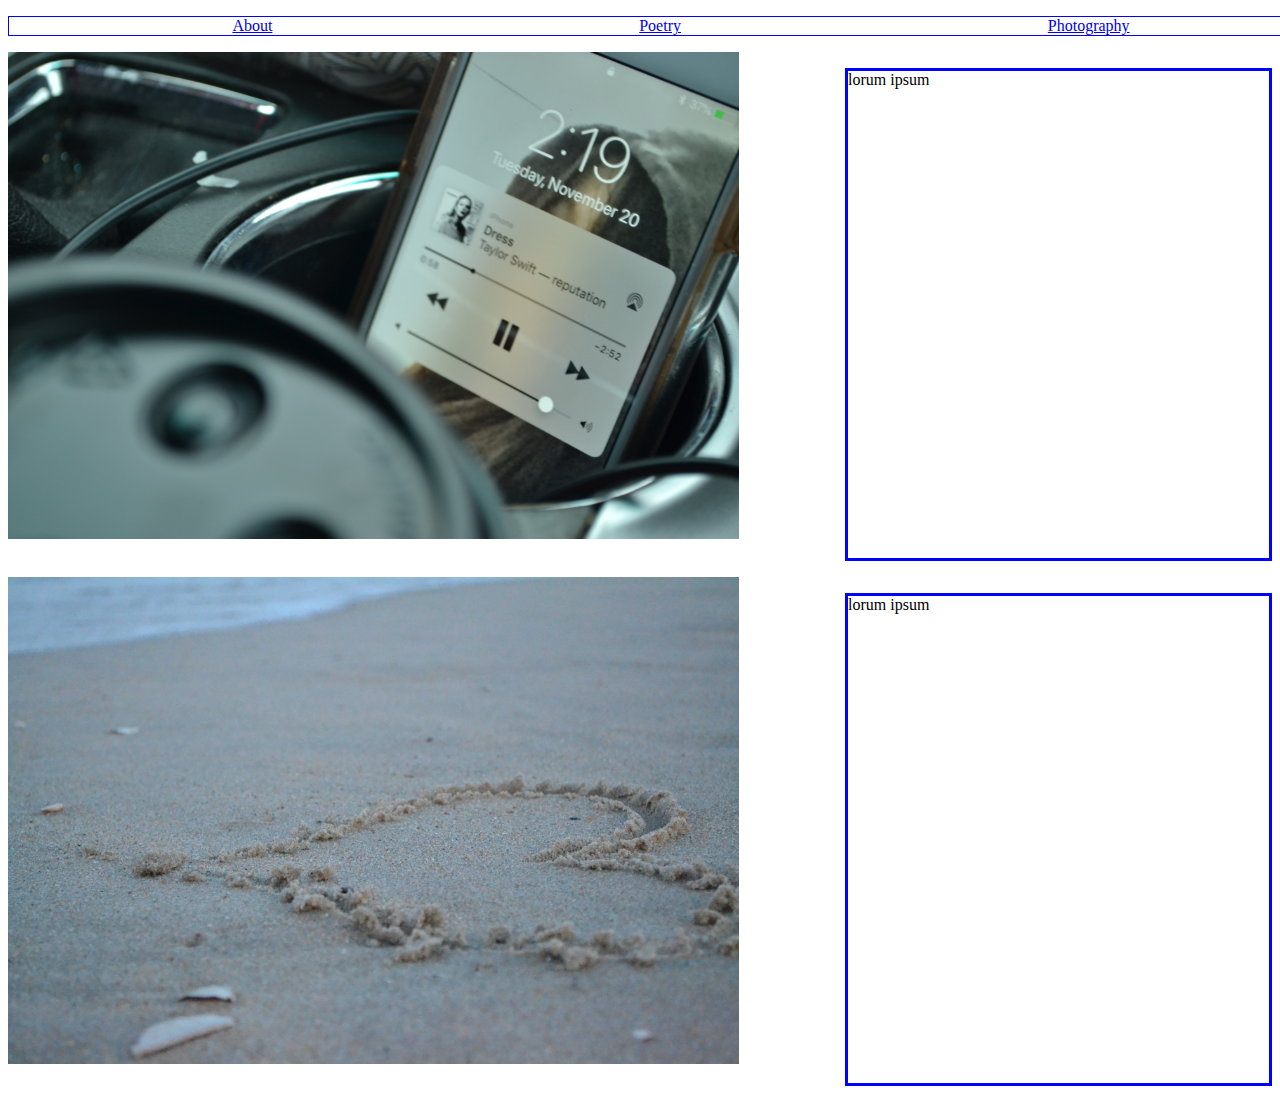
==== photography.html @ 767171df "commit 4 I think" ====
<!DOCTYPE html>
<html lang="en">
<head>
    <meta charset="UTF-8">
    <title>Document</title>
    <link rel="stylesheet" href="page1.css">
</head>
<body>
    <nav>
    <ul>
        <li><a href="index.html">About</a></li>
        <li><a href="poetry.html">Poetry</a></li>
        <li><a href="photography.html">Photography</a></li>
    </ul>
</nav>
<div id=dress>
<img src="images/Dress.JPG" alt="Dress" height="487px">
<p> lorum ipsum </p>
</div>
<div id=beach>
<img src="images/beach.JPG" alt="Beach" height="487px">
<p>lorum ipsum</p>
    </div>

</body>
</html>
---- page1.css ----
ul{
    display:flex;
    justify-content: space-around;
    width: 100%;
    border:solid 1px blue;
}
h1{
    margin-top: 120px;
    font-size: 71pt;
    background-color: blue;
    width: 316px;
    height: 100px;
}
#intro{
    display:flex;
    justify-content:space-between
}
li{
    align-self: center;
    list-style: none
}
p {

    border: solid blue;
    width: 421px;
    height: 487px;
}
#body{
    display:flex;
    justify-content: space-around;
}
#image{
    margin-top: 15px;
}
#dress{
    display:flex;
    justify-content:space-between
}
#beach{
    display: flex;
    justify-content: space-between
}
#poetry{
    display: flex;
    flex-direction: column;
    align-items: center;
}
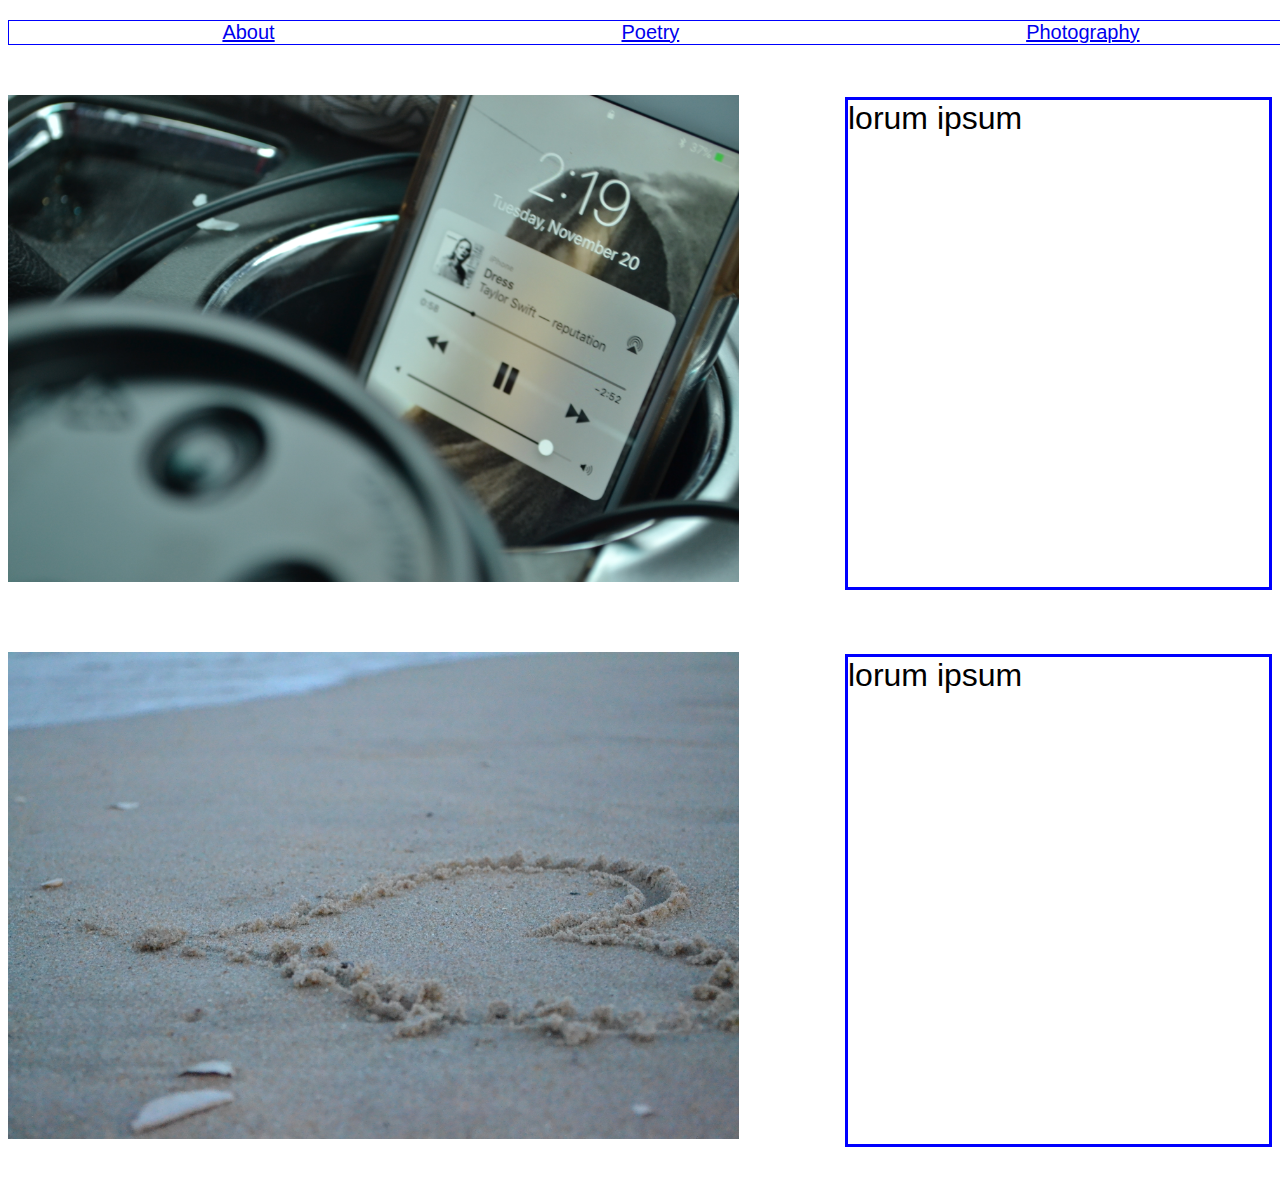
==== commit 5479a471: "commit 5" ====
--- a/photography.html
+++ b/photography.html
@@ -14,11 +14,15 @@
     </ul>
 </nav>
 <div id=dress>
+<div id=help>
 <img src="images/Dress.JPG" alt="Dress" height="487px">
+</div>
 <p> lorum ipsum </p>
 </div>
 <div id=beach>
+<div id=helpme>
 <img src="images/beach.JPG" alt="Beach" height="487px">
+</div>
 <p>lorum ipsum</p>
     </div>
 
--- a/page1.css
+++ b/page1.css
@@ -3,6 +3,8 @@
     justify-content: space-around;
     width: 100%;
     border:solid 1px blue;
+    font-family: sans-serif;
+    font-size: 20px
 }
 h1{
     margin-top: 120px;
@@ -10,6 +12,7 @@
     background-color: blue;
     width: 316px;
     height: 100px;
+    font-family: sans-serif
 }
 #intro{
     display:flex;
@@ -24,6 +27,9 @@
     border: solid blue;
     width: 421px;
     height: 487px;
+    font-family: sans-serif;
+
+
 }
 #body{
     display:flex;
@@ -34,14 +40,19 @@
 }
 #dress{
     display:flex;
-    justify-content:space-between
+    justify-content:space-between;
+    font-size: 32px;
 }
 #beach{
     display: flex;
-    justify-content: space-between
+    justify-content: space-between;
+    font-size: 32px;
 }
 #poetry{
     display: flex;
     flex-direction: column;
     align-items: center;
 }
+#help,#helpme{
+    margin-top: 30px;
+}
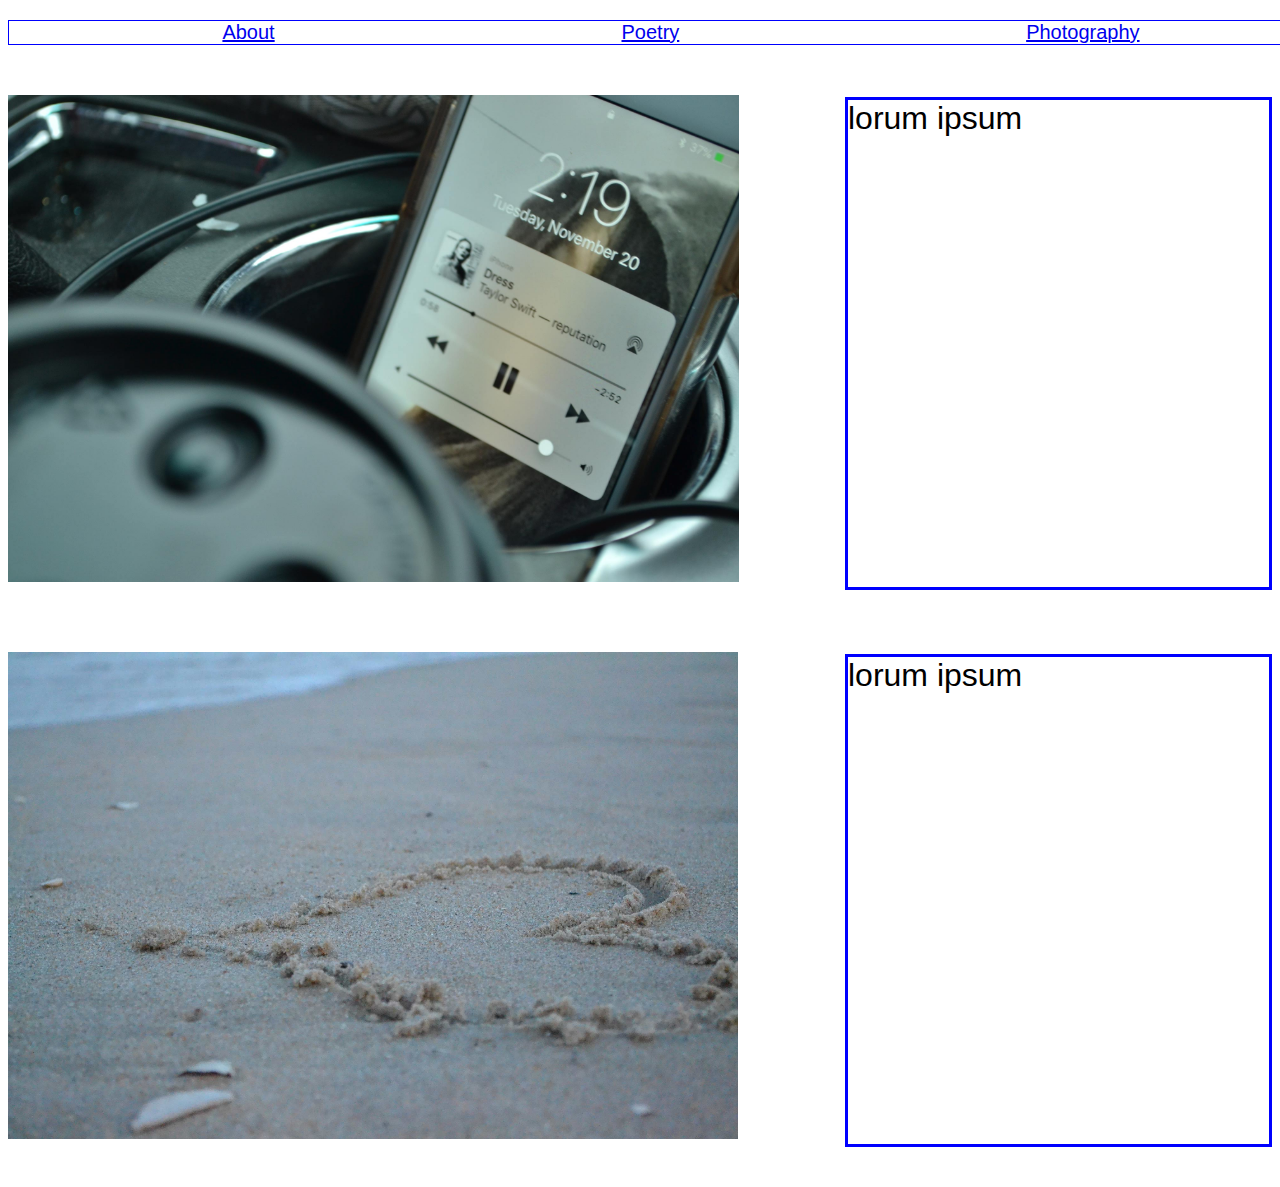
==== commit 81c0a352: "thicc commit" ====
--- a/photography.html
+++ b/photography.html
@@ -15,13 +15,13 @@
 </nav>
 <div id=dress>
 <div id=help>
-<img src="images/Dress.JPG" alt="Dress" height="487px">
+<img src="images/Dress1.jpg" alt="Dress" height="487px">
 </div>
 <p> lorum ipsum </p>
 </div>
 <div id=beach>
 <div id=helpme>
-<img src="images/beach.JPG" alt="Beach" height="487px">
+<img src="images/beach1.jpg" alt="Beach" height="487px">
 </div>
 <p>lorum ipsum</p>
     </div>
--- a/page1.css
+++ b/page1.css
@@ -8,11 +8,22 @@
 }
 h1{
     margin-top: 120px;
-    font-size: 71pt;
     background-color: blue;
     width: 316px;
     height: 100px;
-    font-family: sans-serif
+    font-family: sans-serif;
+}
+#delay1{
+   font-size: 12pt;
+    transition-property: font-size;
+    transition-duration: 4s;
+    transition-delay: 2s;
+}
+#delay1:hover{
+    font-size: 71pt;
+    transition-property: font-size;
+    transition-duration: 4s;
+    transition-delay: 2s;
 }
 #intro{
     display:flex;
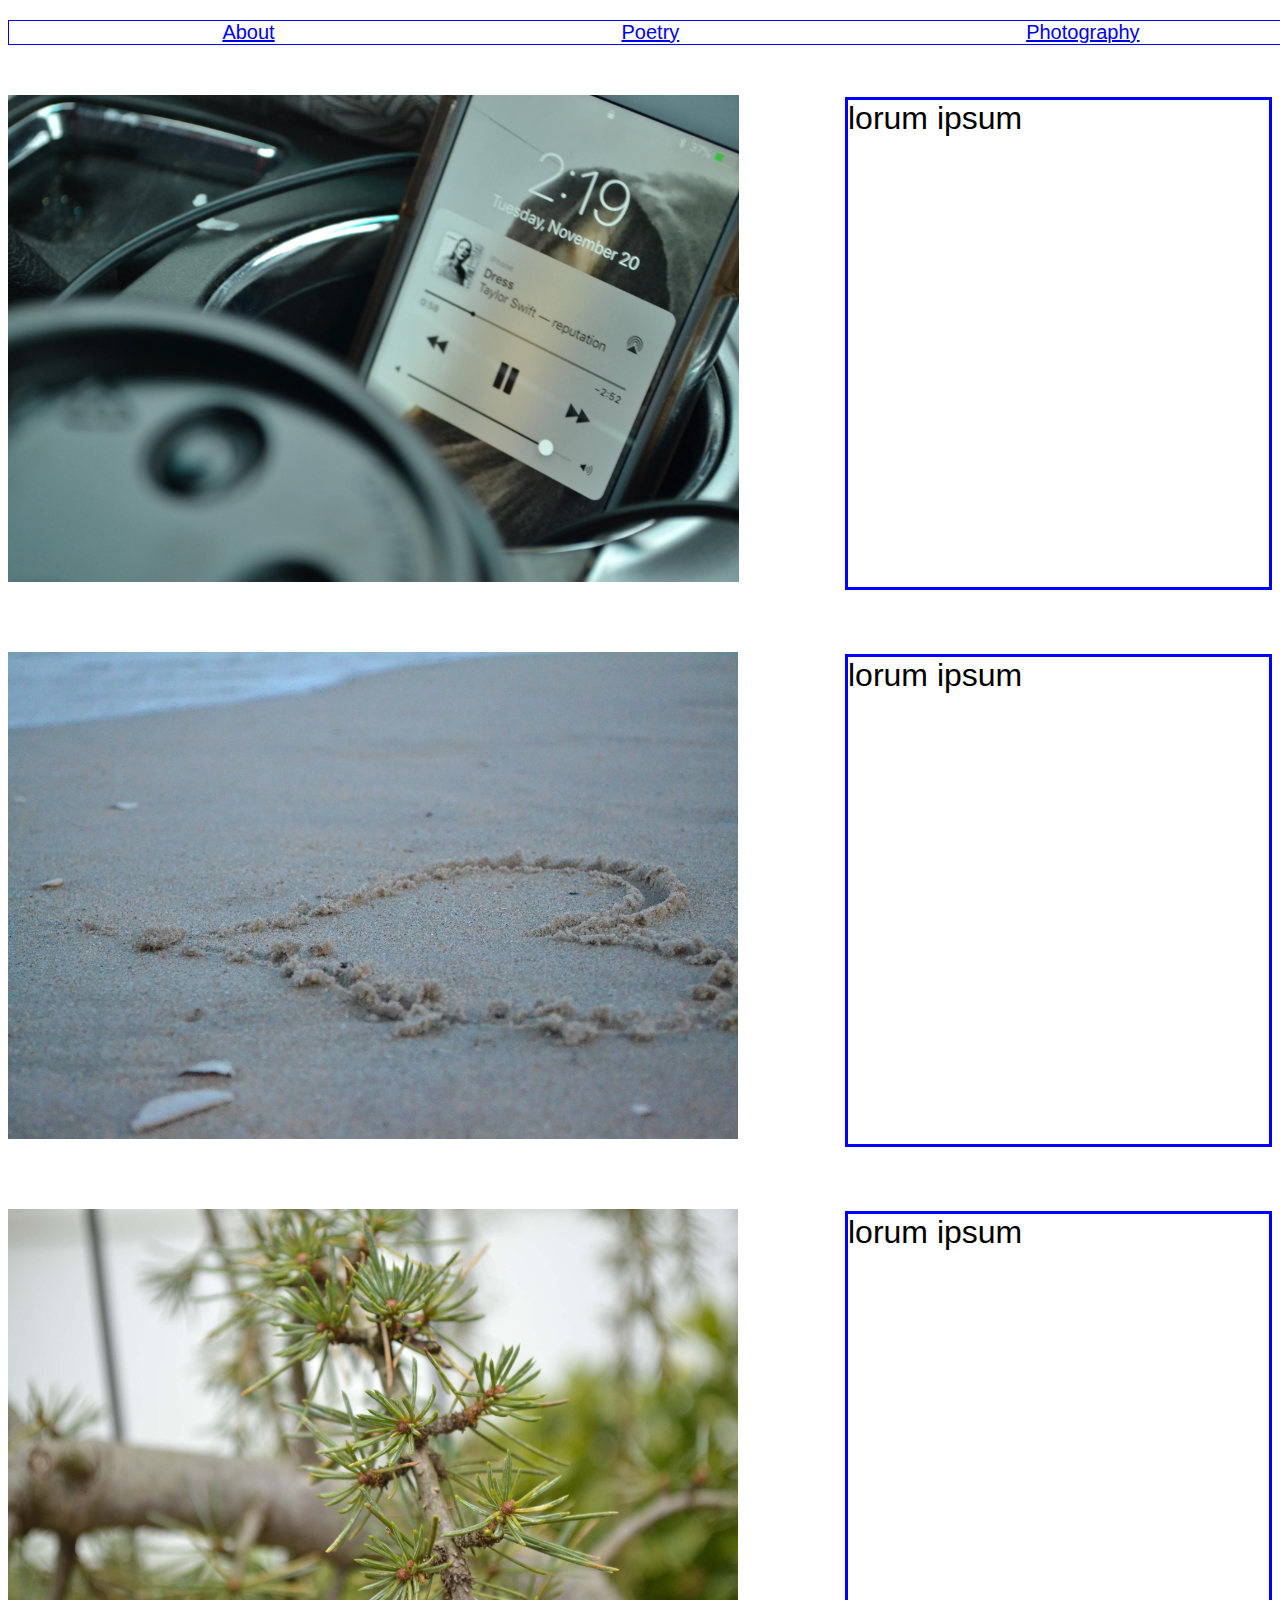
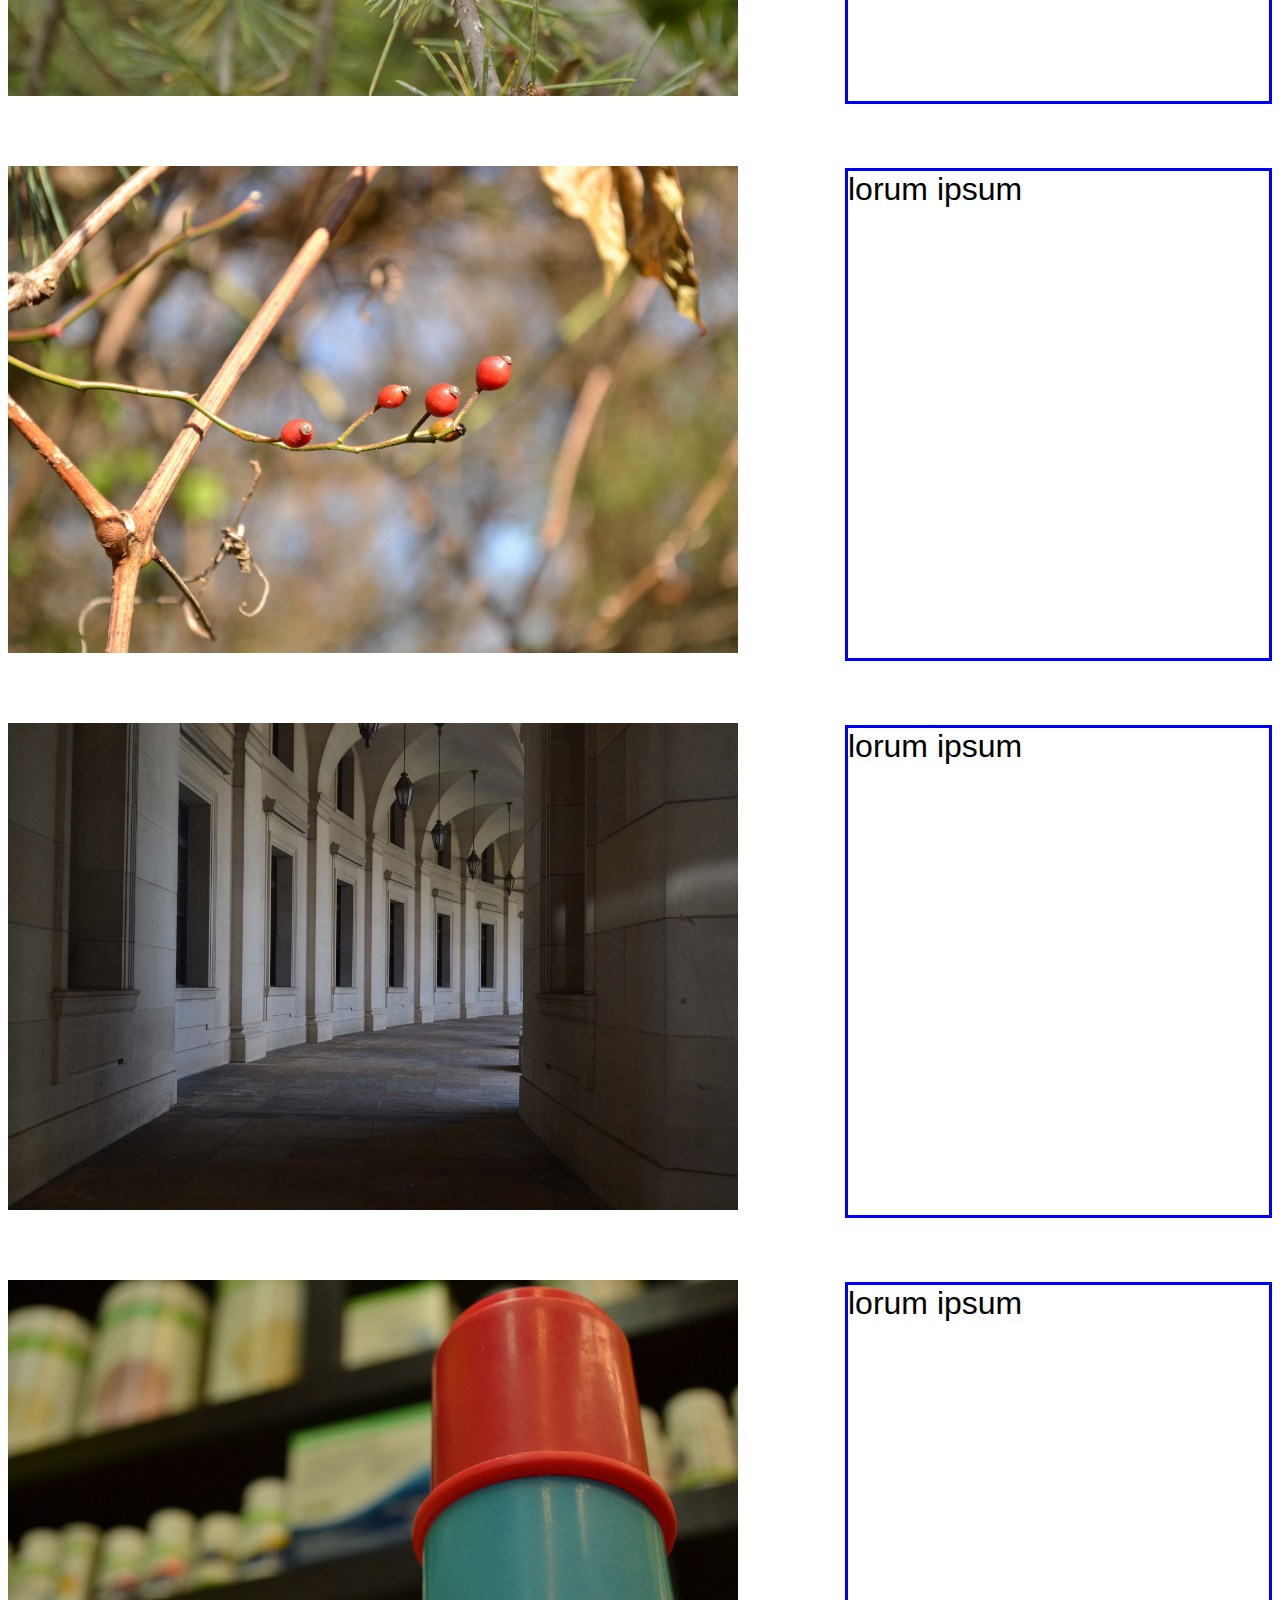
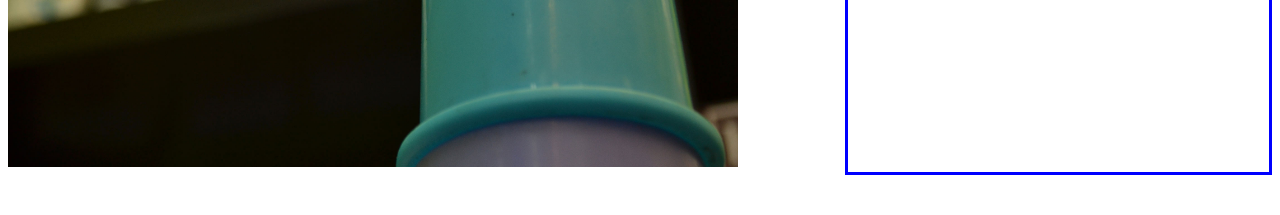
==== commit 8d5e1c8e: "commit your gits" ====
--- a/photography.html
+++ b/photography.html
@@ -26,5 +26,29 @@
 <p>lorum ipsum</p>
     </div>
 
+<div id=pine>
+<div id=helpful>
+<img src="images/pine.jpg" alt="Pine" height="487px">
+</div>
+<p>lorum ipsum</p>
+</div>
+<div id= berries>
+<div id=helpless>
+<img src="images/berries.jpg" alt="Berries" height="487px">
+</div>
+<p>lorum ipsum</p>
+</div>
+<div id=hall>
+    <div id=selfhelp>
+<img src="images/hall.jpg" alt="hall" height="487px">
+    </div>
+    <p>lorum ipsum</p>
+</div>
+<div id=tower>
+    <div id=idk>
+<img src="images/tower.jpg" alt="tower" height="487px">
+    </div>
+    <p>lorum ipsum</p>
+</div>
 </body>
 </html>
--- a/page1.css
+++ b/page1.css
@@ -55,8 +55,28 @@
     font-size: 32px;
 }
 #beach{
-    display: flex;
-    justify-content: space-between;
+    display:flex;
+    justify-content:space-between;
+    font-size: 32px;
+}
+#pine{
+    display:flex;
+    justify-content:space-between;
+    font-size: 32px;
+}
+#berries{
+    display:flex;
+    justify-content:space-between;
+    font-size: 32px;
+}
+#hall{
+    display:flex;
+    justify-content:space-between;
+    font-size: 32px;
+}
+#tower{
+    display:flex;
+    justify-content:space-between;
     font-size: 32px;
 }
 #poetry{
@@ -64,6 +84,21 @@
     flex-direction: column;
     align-items: center;
 }
-#help,#helpme{
+#help{
     margin-top: 30px;
 }
+#helpme{
+    margin-top: 30px;
+}
+#helpful{
+    margin-top: 30px;
+}
+#helpless{
+    margin-top: 30px;
+}
+#selfhelp{
+    margin-top: 30px;
+}
+#idk{
+    margin-top: 30px;
+}
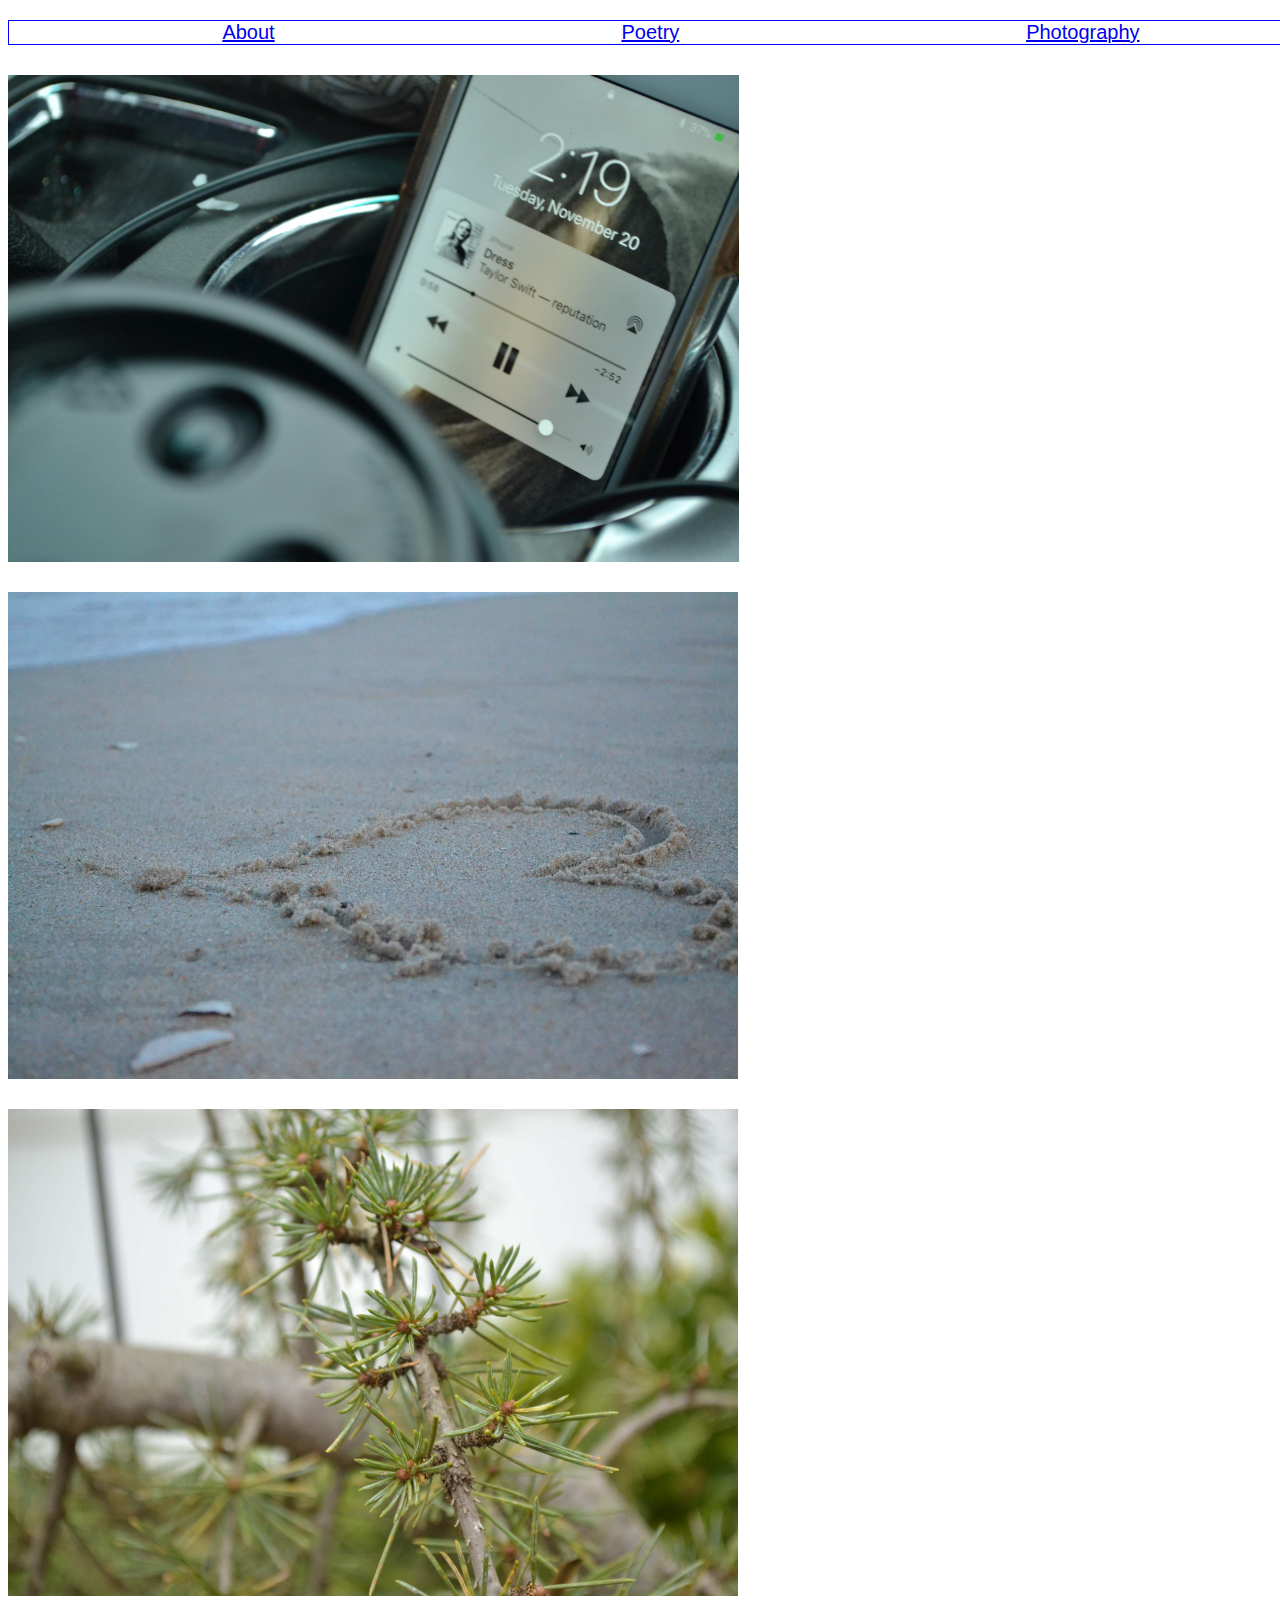
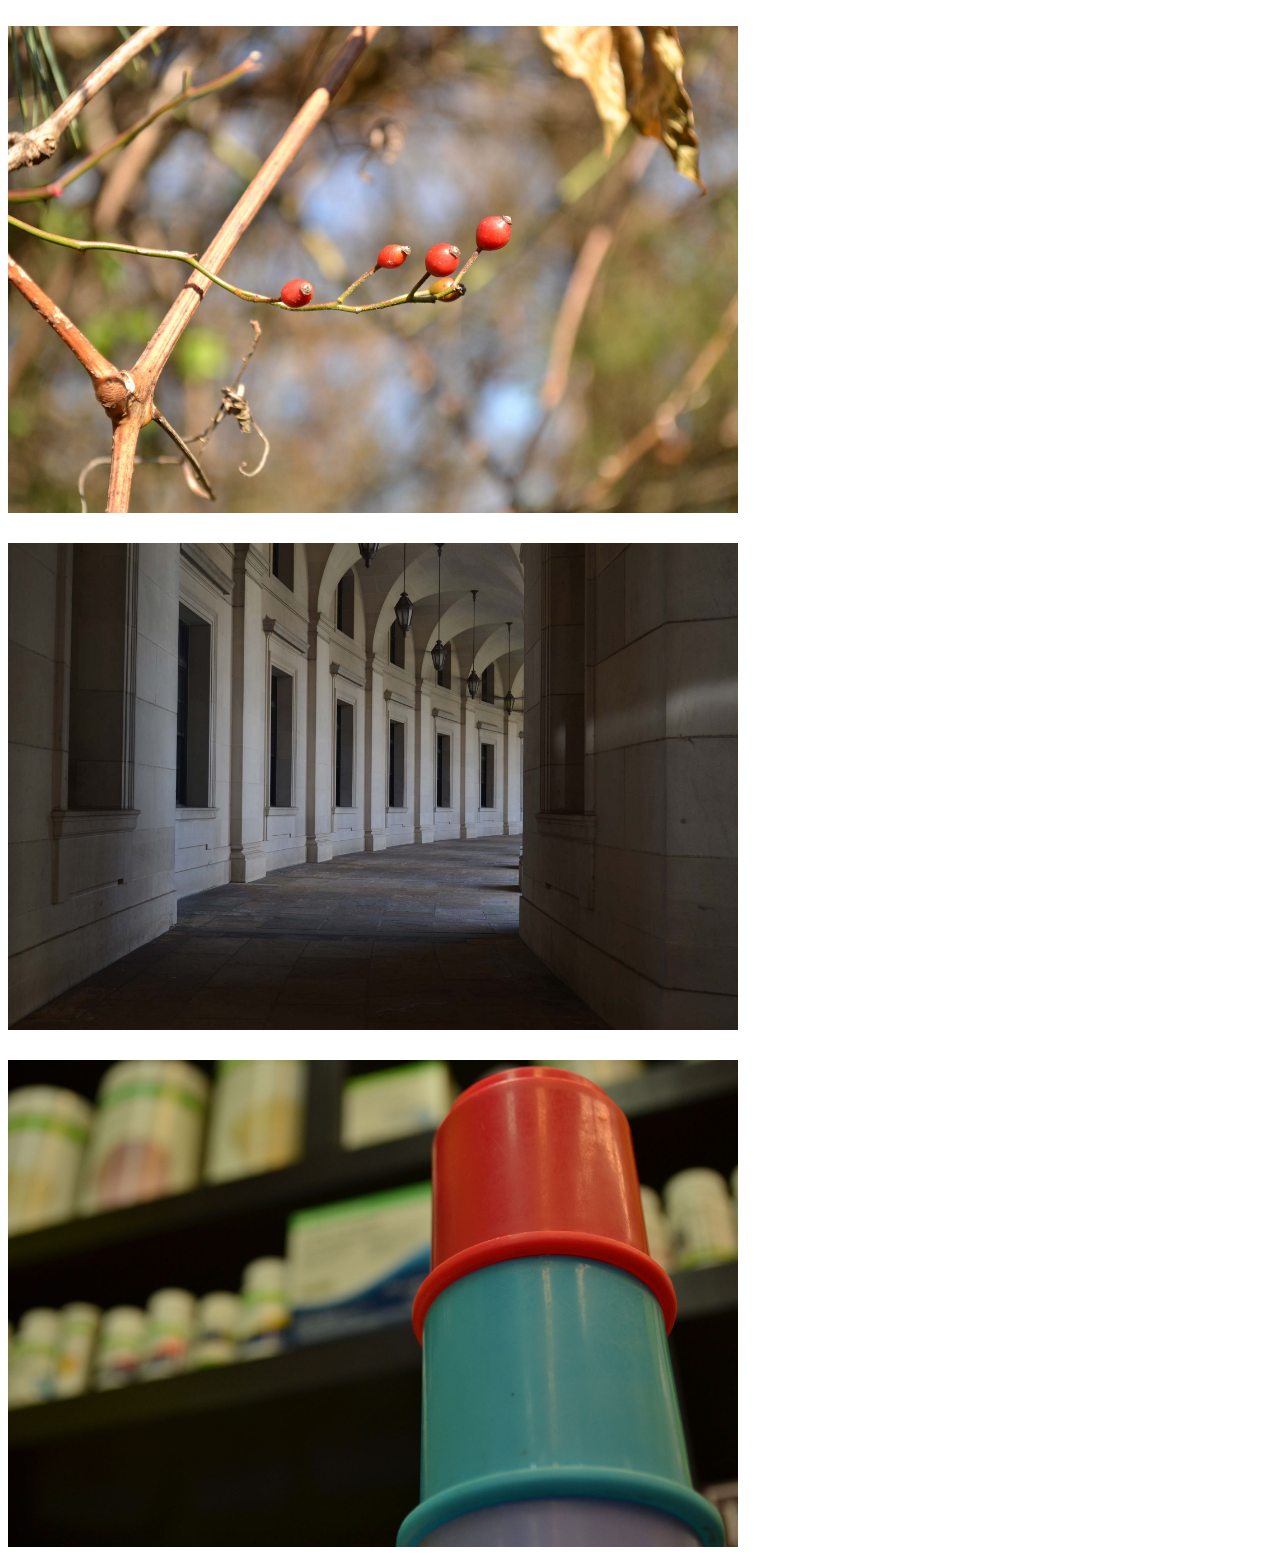
==== commit 192fa2a9: "commiy" ====
--- a/photography.html
+++ b/photography.html
@@ -13,42 +13,25 @@
         <li><a href="photography.html">Photography</a></li>
     </ul>
 </nav>
+<div id=pictures>
 <div id=dress>
-<div id=help>
 <img src="images/Dress1.jpg" alt="Dress" height="487px">
-</div>
-<p> lorum ipsum </p>
-</div>
+    </div>
 <div id=beach>
-<div id=helpme>
 <img src="images/beach1.jpg" alt="Beach" height="487px">
-</div>
-<p>lorum ipsum</p>
     </div>
-
 <div id=pine>
-<div id=helpful>
 <img src="images/pine.jpg" alt="Pine" height="487px">
 </div>
-<p>lorum ipsum</p>
-</div>
 <div id= berries>
-<div id=helpless>
 <img src="images/berries.jpg" alt="Berries" height="487px">
 </div>
-<p>lorum ipsum</p>
-</div>
 <div id=hall>
-    <div id=selfhelp>
 <img src="images/hall.jpg" alt="hall" height="487px">
-    </div>
-    <p>lorum ipsum</p>
 </div>
 <div id=tower>
-    <div id=idk>
 <img src="images/tower.jpg" alt="tower" height="487px">
+</div>
     </div>
-    <p>lorum ipsum</p>
-</div>
 </body>
 </html>
--- a/page1.css
+++ b/page1.css
@@ -13,13 +13,13 @@
     height: 100px;
     font-family: sans-serif;
 }
-#delay1{
-   font-size: 12pt;
+h1{
+   font-size: 71pt;
     transition-property: font-size;
     transition-duration: 4s;
     transition-delay: 2s;
 }
-#delay1:hover{
+h1:hover {
     font-size: 71pt;
     transition-property: font-size;
     transition-duration: 4s;
@@ -53,52 +53,58 @@
     display:flex;
     justify-content:space-between;
     font-size: 32px;
+     margin-top: 30px;
 }
 #beach{
     display:flex;
     justify-content:space-between;
     font-size: 32px;
+     margin-top: 30px;
 }
 #pine{
     display:flex;
     justify-content:space-between;
     font-size: 32px;
+     margin-top: 30px;
 }
 #berries{
     display:flex;
     justify-content:space-between;
     font-size: 32px;
+     margin-top: 30px;
 }
 #hall{
     display:flex;
     justify-content:space-between;
     font-size: 32px;
+     margin-top: 30px;
 }
 #tower{
     display:flex;
     justify-content:space-between;
     font-size: 32px;
+     margin-top: 30px;
 }
 #poetry{
     display: flex;
     flex-direction: column;
     align-items: center;
+     margin-top: 30px;
 }
-#help{
-    margin-top: 30px;
+#pictures{
+    display=flex
+    align-items: center
 }
-#helpme{
-    margin-top: 30px;
+
+/*Start of mobile*/
+@media only screen and (max-width: 700px){
+    body{
+        background-color:fuchsia;
+    }
+    #body{
+        display:flex;
+        align-items: center;
+        flex-direction:column-reverse;
+    }
+
 }
-#helpful{
-    margin-top: 30px;
-}
-#helpless{
-    margin-top: 30px;
-}
-#selfhelp{
-    margin-top: 30px;
-}
-#idk{
-    margin-top: 30px;
-}
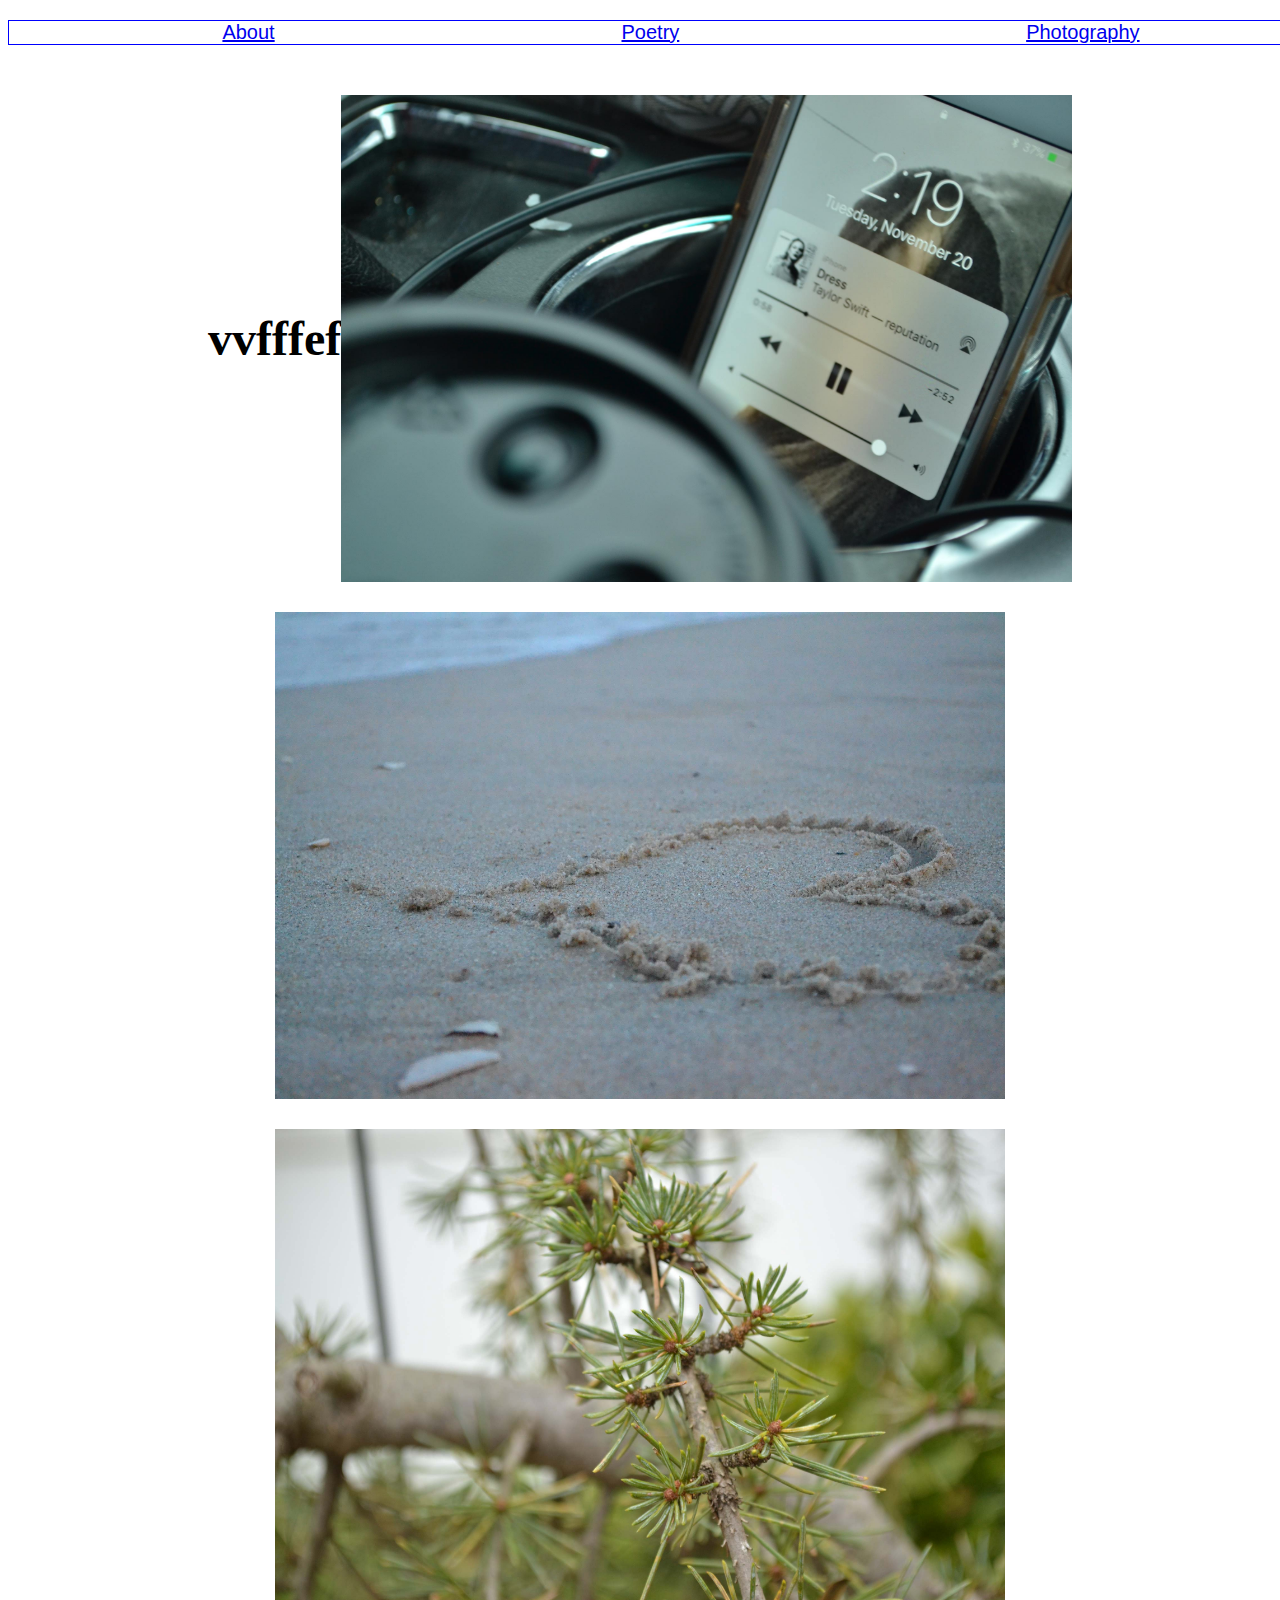
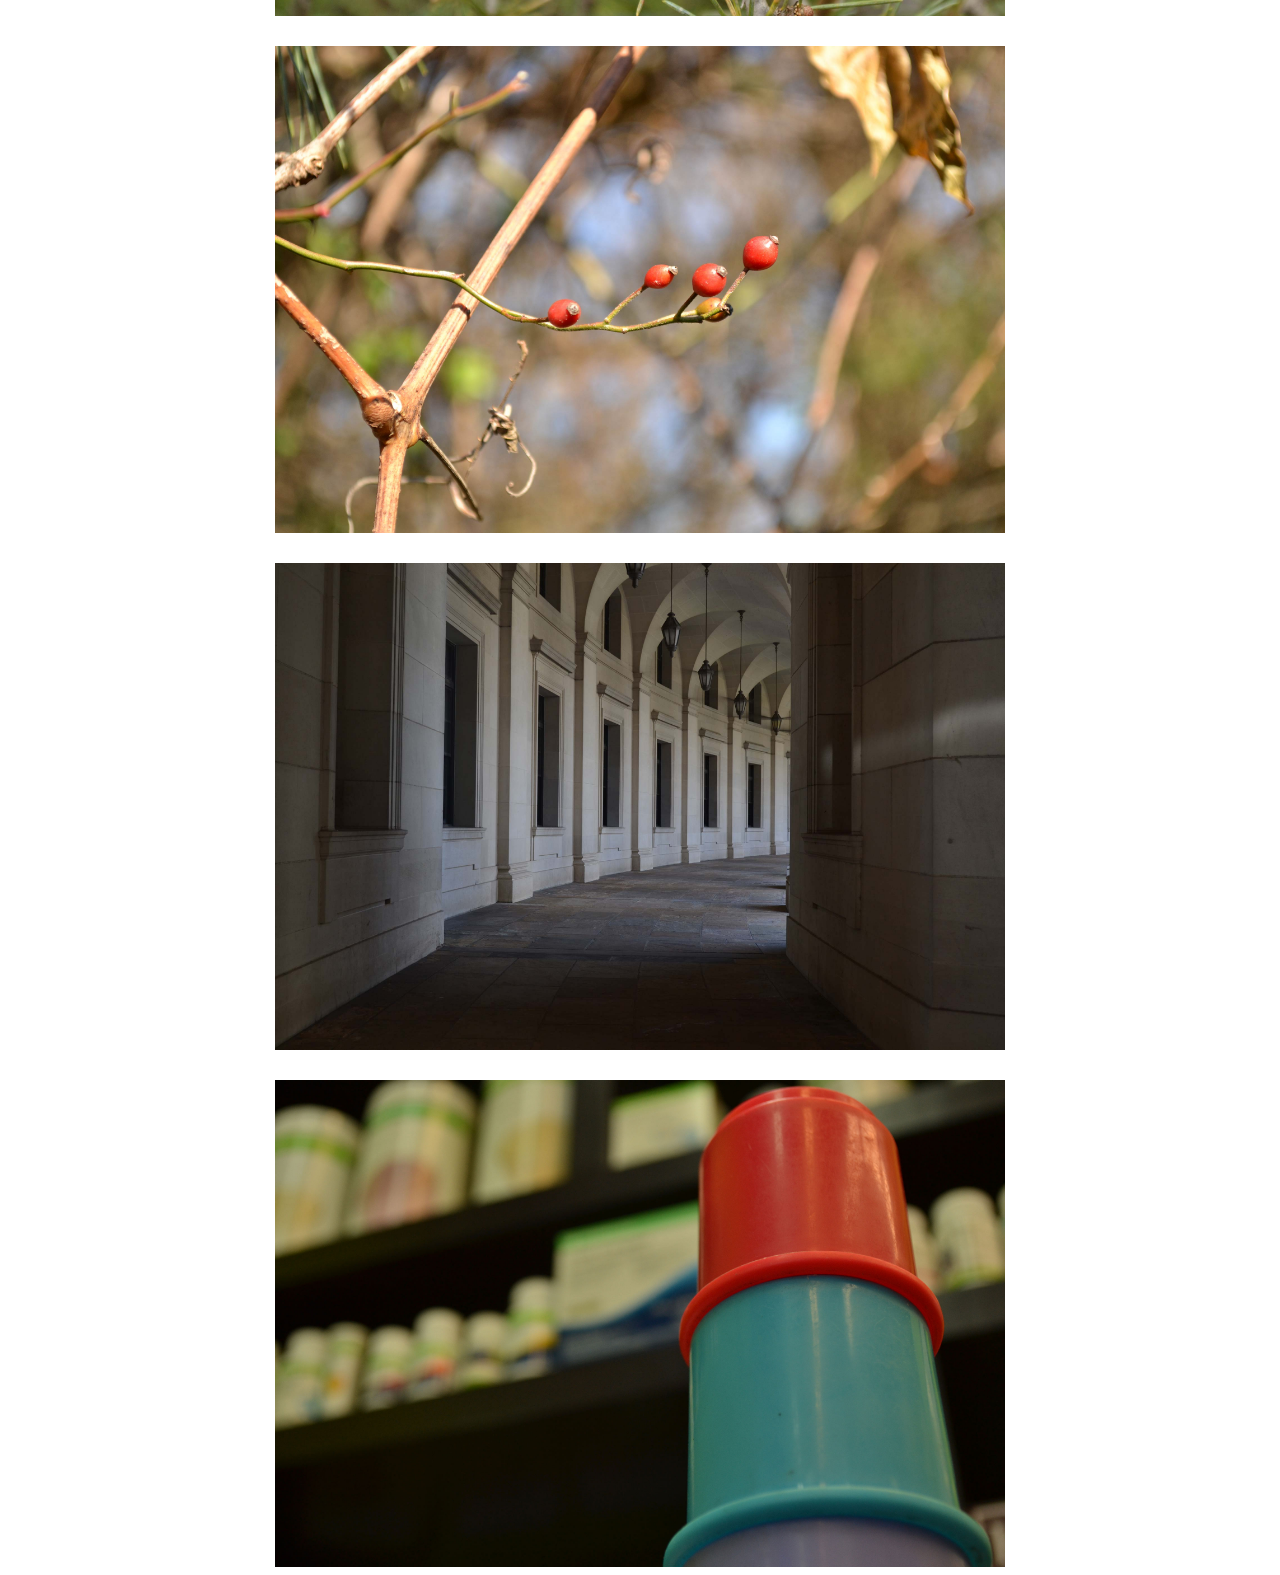
==== commit b14c31dd: "Final Commit (?)" ====
--- a/photography.html
+++ b/photography.html
@@ -6,15 +6,18 @@
     <link rel="stylesheet" href="page1.css">
 </head>
 <body>
+<!--   Start of nav-->
     <nav>
     <ul>
         <li><a href="index.html">About</a></li>
-        <li><a href="poetry.html">Poetry</a></li>
+        <li><a href="https://docs.google.com/document/d/1pMgPxUFpdwPkqzXtsmgIx224qFqggZw_aheMf9Sj5z8/edit?usp=sharing">Poetry</a></li>
         <li><a href="photography.html">Photography</a></li>
     </ul>
 </nav>
 <div id=pictures>
+
 <div id=dress>
+<h2>vvfffef</h2>
 <img src="images/Dress1.jpg" alt="Dress" height="487px">
     </div>
 <div id=beach>
--- a/page1.css
+++ b/page1.css
@@ -1,3 +1,4 @@
+/*main page*/
 ul{
     display:flex;
     justify-content: space-around;
@@ -17,13 +18,13 @@
    font-size: 71pt;
     transition-property: font-size;
     transition-duration: 4s;
-    transition-delay: 2s;
+    transition-delay: 0s;
 }
 h1:hover {
     font-size: 71pt;
     transition-property: font-size;
     transition-duration: 4s;
-    transition-delay: 2s;
+    transition-delay: 0s;
 }
 #intro{
     display:flex;
@@ -39,72 +40,73 @@
     width: 421px;
     height: 487px;
     font-family: sans-serif;
-
-
+    font-size: 20pt
 }
 #body{
     display:flex;
     justify-content: space-around;
 }
-#image{
+#karkalicious{
     margin-top: 15px;
 }
+/*photography css*/
 #dress{
     display:flex;
+    align-items: center;
     justify-content:space-between;
     font-size: 32px;
      margin-top: 30px;
 }
 #beach{
     display:flex;
+    align-items: center;
     justify-content:space-between;
     font-size: 32px;
      margin-top: 30px;
 }
 #pine{
     display:flex;
+    align-items: center;
     justify-content:space-between;
     font-size: 32px;
      margin-top: 30px;
 }
 #berries{
     display:flex;
+    align-items:center;
     justify-content:space-between;
     font-size: 32px;
      margin-top: 30px;
 }
 #hall{
     display:flex;
+    align-items: center;
     justify-content:space-between;
     font-size: 32px;
      margin-top: 30px;
 }
 #tower{
     display:flex;
+    align-items: center;
     justify-content:space-between;
     font-size: 32px;
      margin-top: 30px;
 }
-#poetry{
-    display: flex;
+
+#pictures{
+    display:flex;
+    align-items: center;
     flex-direction: column;
-    align-items: center;
-     margin-top: 30px;
-}
-#pictures{
-    display=flex
-    align-items: center
 }
 
 /*Start of mobile*/
 @media only screen and (max-width: 700px){
     body{
-        background-color:fuchsia;
+        background-color:#c6dcff;
     }
     #body{
         display:flex;
         align-items: center;
         flex-direction:column-reverse;
     }
-
 }
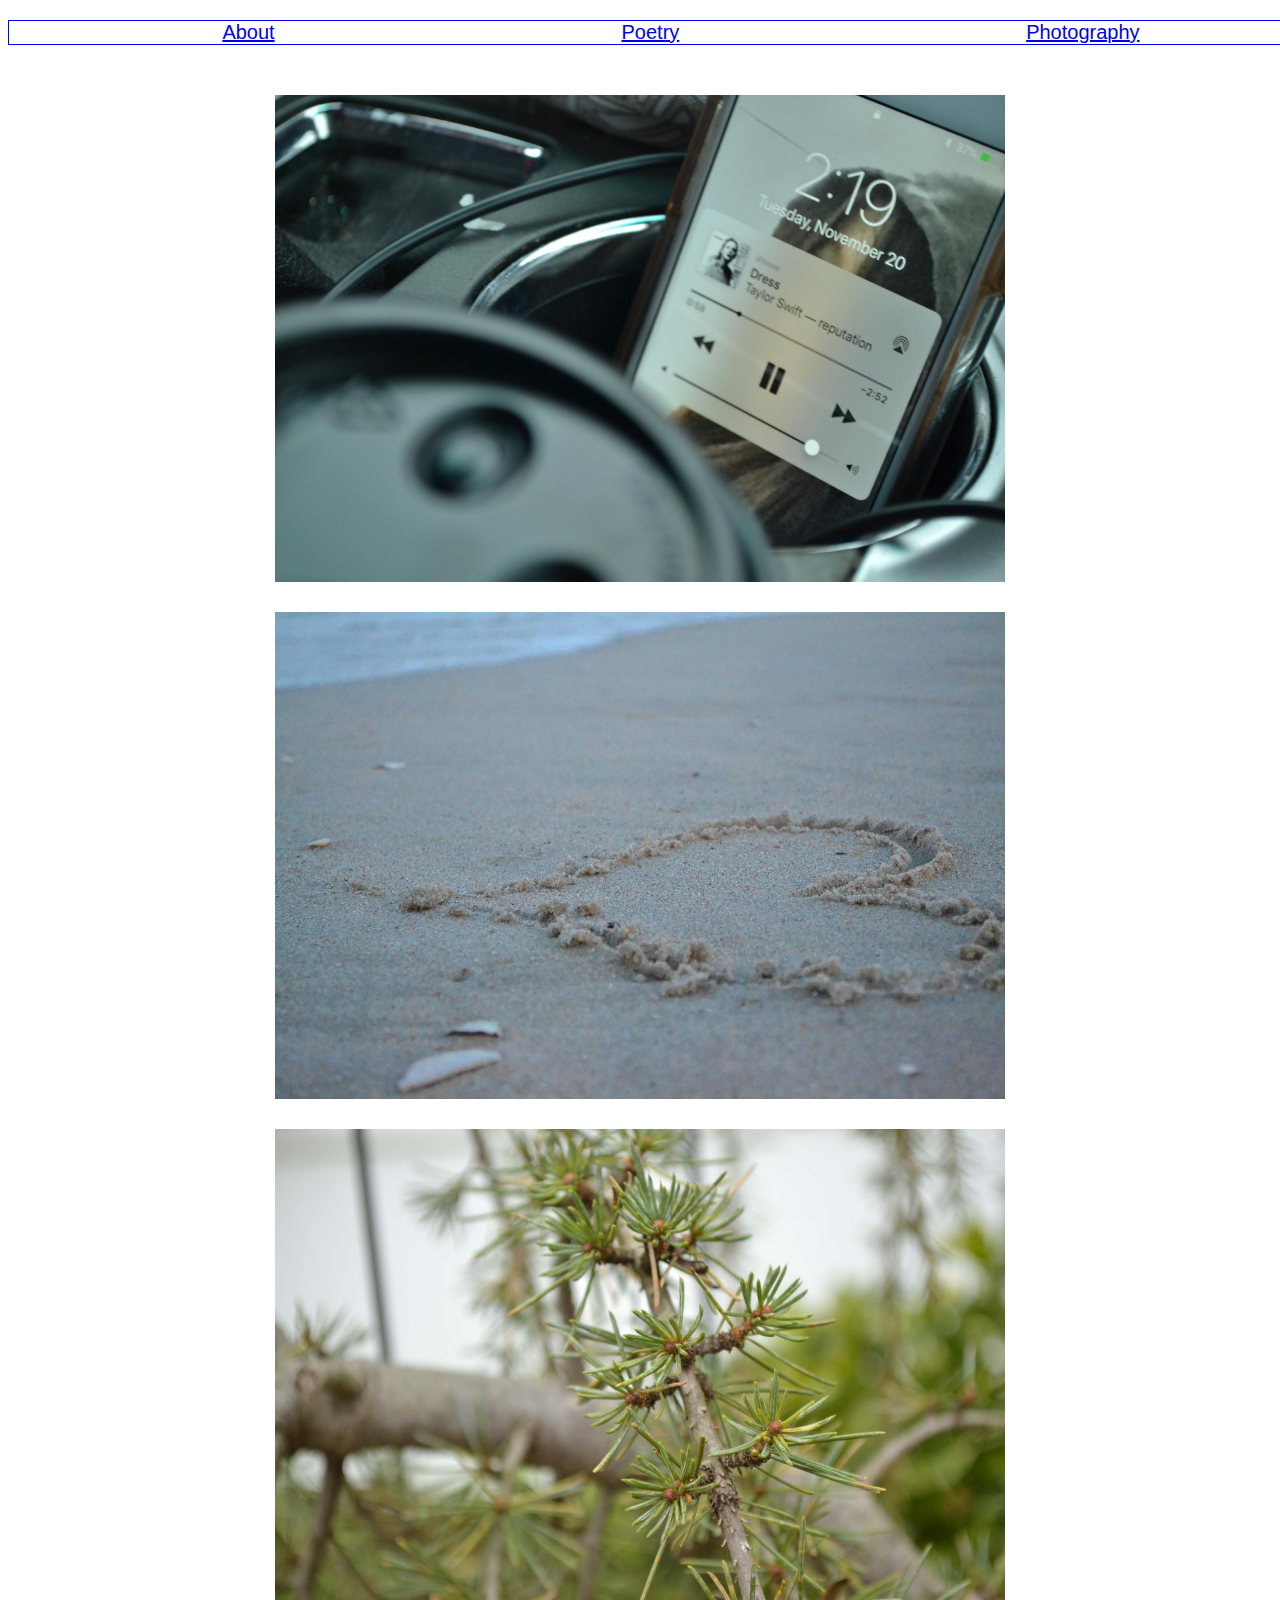
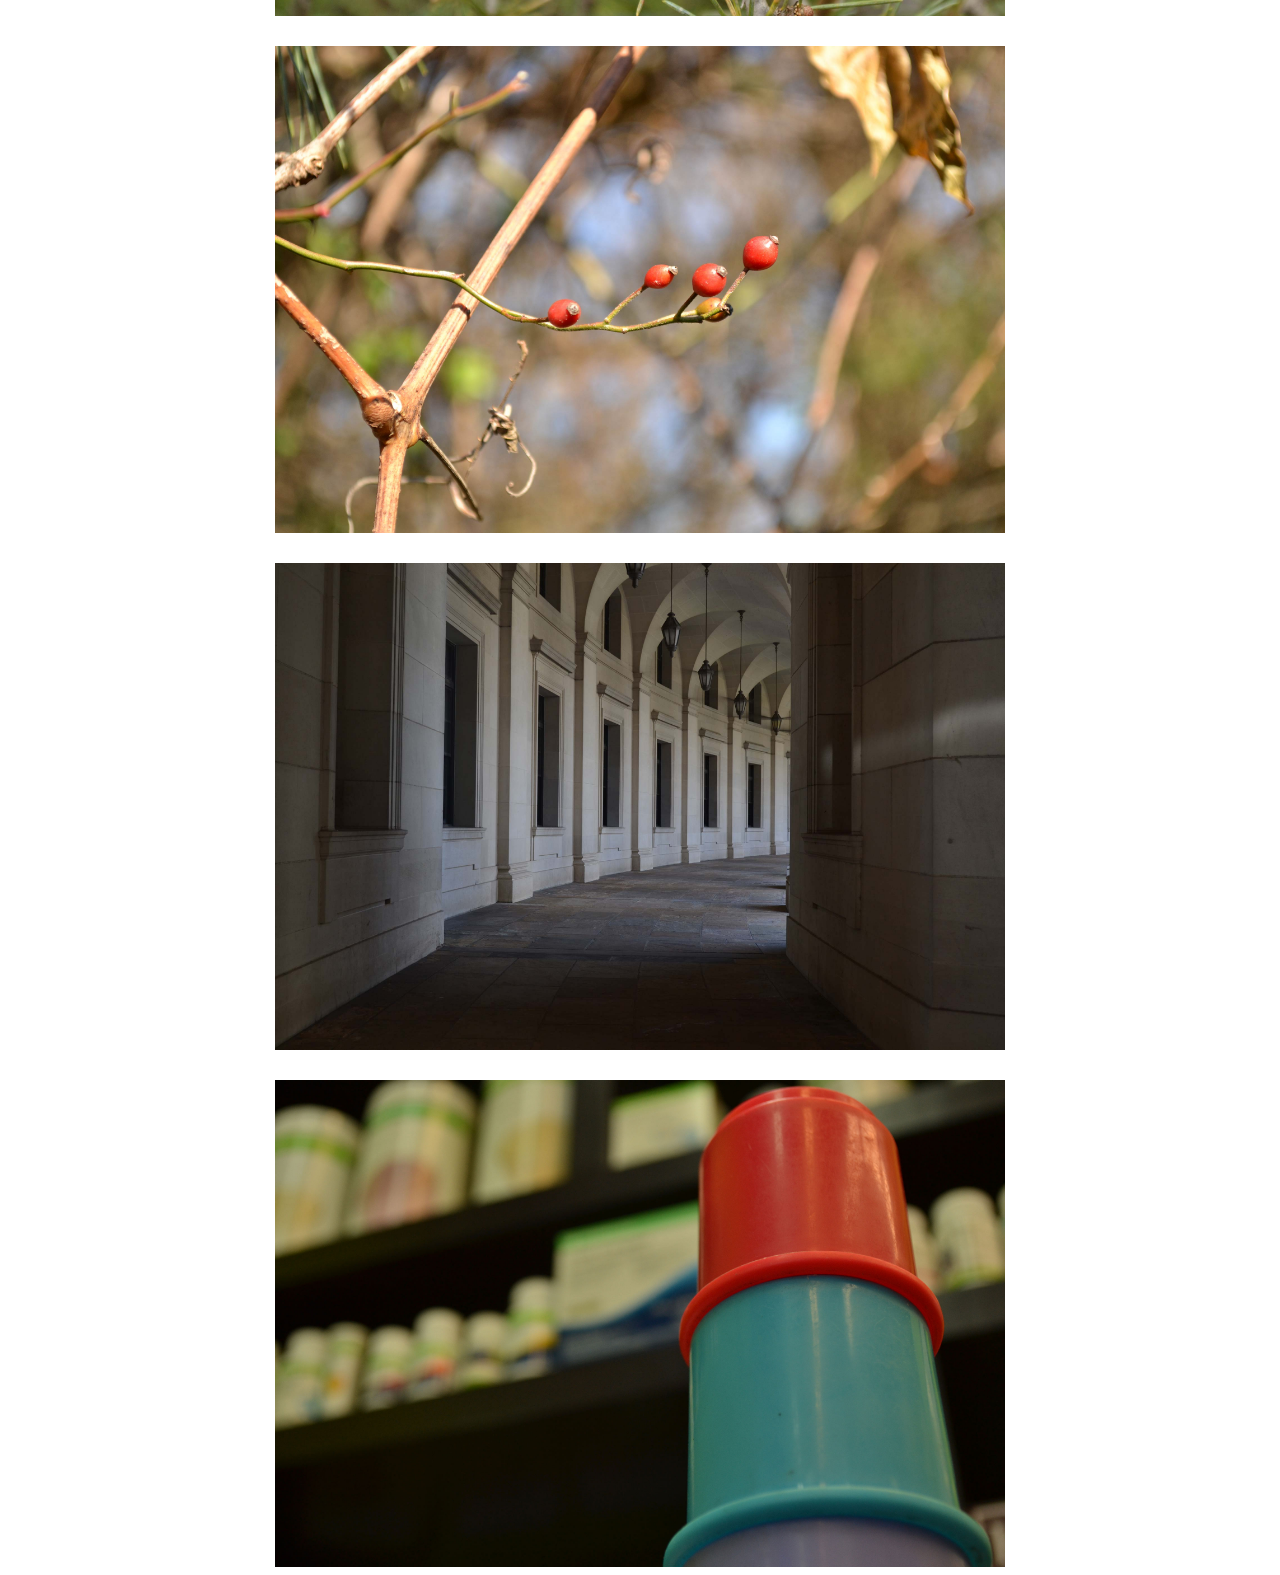
==== commit f6bbc497: "final commit (?) 2" ====
--- a/photography.html
+++ b/photography.html
@@ -15,9 +15,7 @@
     </ul>
 </nav>
 <div id=pictures>
-
 <div id=dress>
-<h2>vvfffef</h2>
 <img src="images/Dress1.jpg" alt="Dress" height="487px">
     </div>
 <div id=beach>
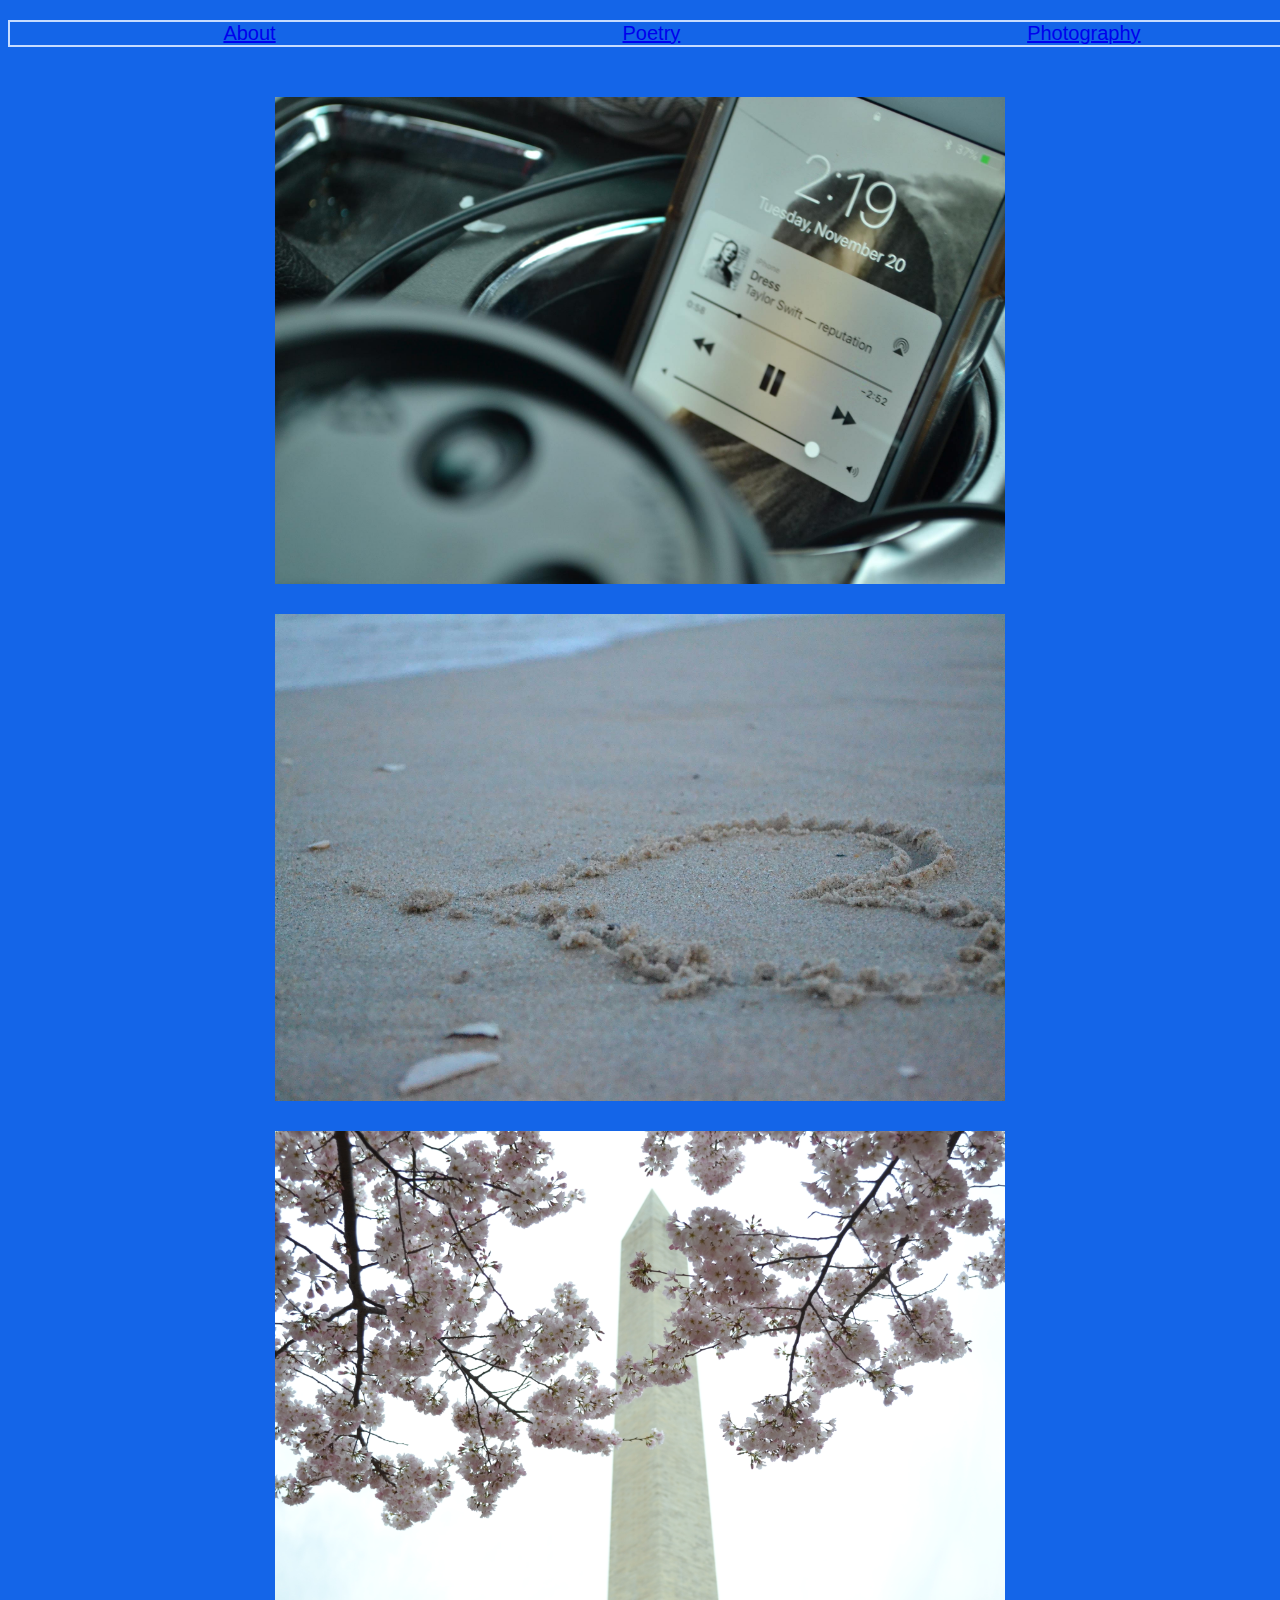
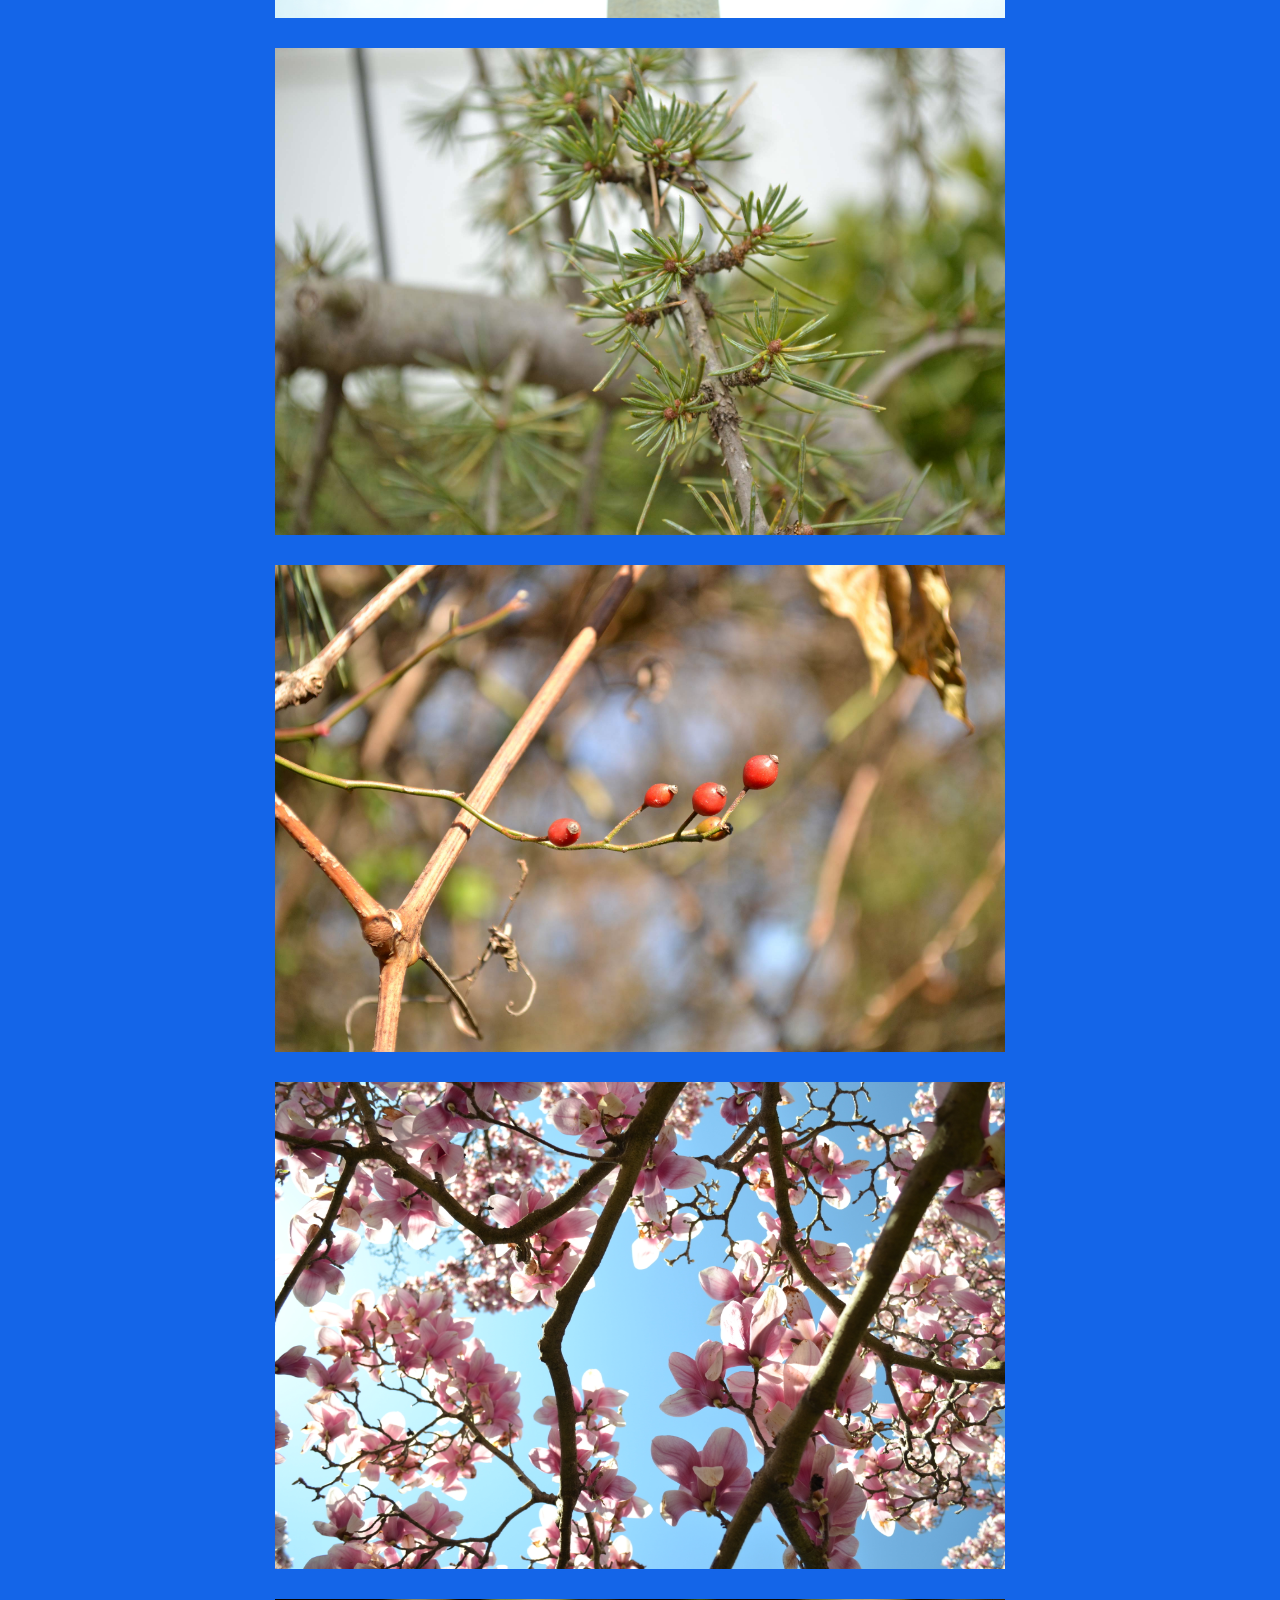
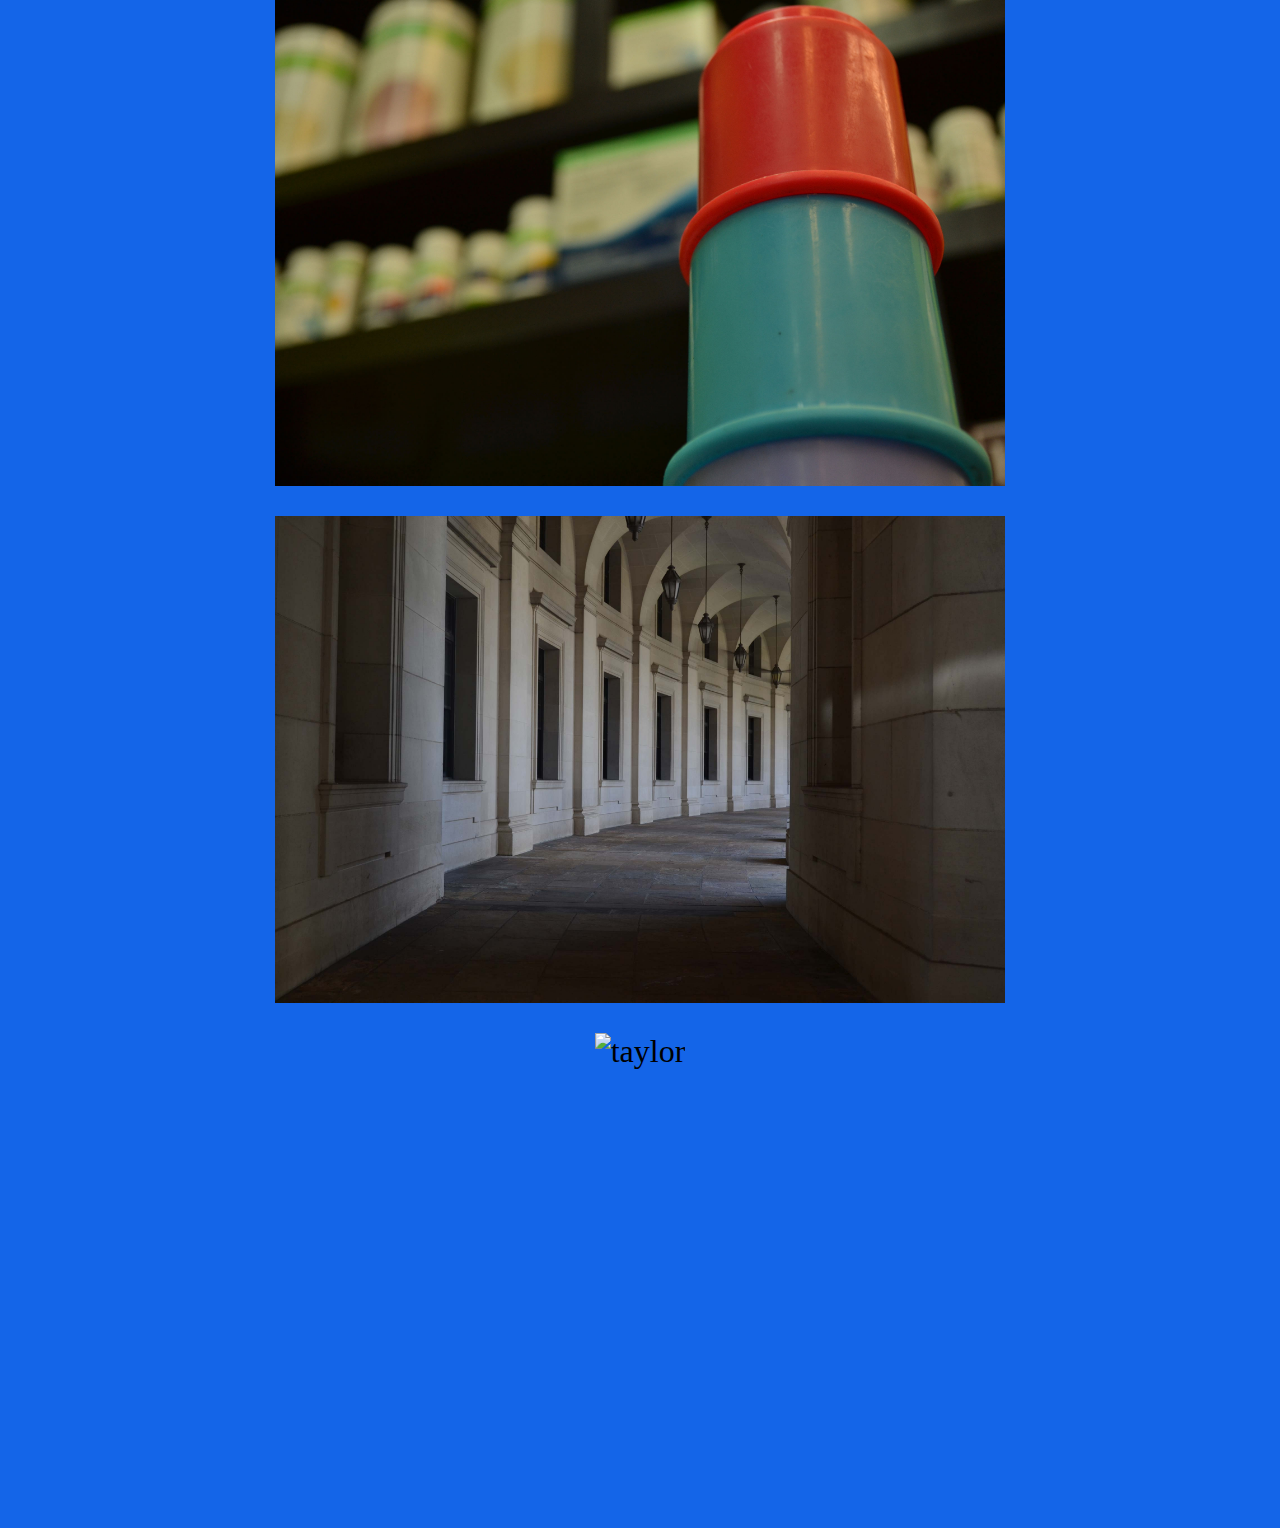
==== commit 523280a7: "Final commit for real this time" ====
--- a/photography.html
+++ b/photography.html
@@ -6,7 +6,7 @@
     <link rel="stylesheet" href="page1.css">
 </head>
 <body>
-<!--   Start of nav-->
+<!--Start of nav-->
     <nav>
     <ul>
         <li><a href="index.html">About</a></li>
@@ -14,24 +14,34 @@
         <li><a href="photography.html">Photography</a></li>
     </ul>
 </nav>
+<!--End of nav-->
 <div id=pictures>
 <div id=dress>
-<img src="images/Dress1.jpg" alt="Dress" height="487px">
+<img src="images/Dress1.jpg" alt="Dress" height="487px" title="Dress">
     </div>
 <div id=beach>
-<img src="images/beach1.jpg" alt="Beach" height="487px">
+<img src="images/beach1.jpg" alt="Beach" height="487px" title="beach">
     </div>
+<div id=obelisk>
+<img src="images/Obelisk.JPG" alt="Obelisk" height="487px" title="Obelisk">
+</div>
 <div id=pine>
-<img src="images/pine.jpg" alt="Pine" height="487px">
+<img src="images/pine.jpg" alt="Pine" height="487px" title="Pine">
 </div>
 <div id= berries>
-<img src="images/berries.jpg" alt="Berries" height="487px">
+<img src="images/berries.jpg" alt="Berries" height="487px" title="Berries">
+</div>
+<div id=cherry>
+<img src="images/Cherryblossoms.JPG" alt="Cherry Blossoms" height="487px" title="Cherry Blossoms">
+</div>
+<div id=tower>
+<img src="images/tower.jpg" alt="tower" height="487px" title="Tower">
 </div>
 <div id=hall>
-<img src="images/hall.jpg" alt="hall" height="487px">
+<img src="images/hall.jpg" alt="hall" height="487px" title="Hall">
 </div>
-<div id=tower>
-<img src="images/tower.jpg" alt="tower" height="487px">
+<div id=taylor>
+<img src="images/taylor.jpg" alt="taylor" height="487px" title="Taylor">
 </div>
     </div>
 </body>
--- a/page1.css
+++ b/page1.css
@@ -1,19 +1,23 @@
 /*main page*/
+body{
+    background-color: #1465e8;
+}
 ul{
     display:flex;
     justify-content: space-around;
     width: 100%;
-    border:solid 1px blue;
+    border:solid 2px #c6dcff;
     font-family: sans-serif;
     font-size: 20px
 }
 h1{
     margin-top: 120px;
-    background-color: blue;
+    background-color: #c6dcff;
     width: 316px;
     height: 100px;
     font-family: sans-serif;
 }
+/*start of transition*/
 h1{
    font-size: 71pt;
     transition-property: font-size;
@@ -26,6 +30,7 @@
     transition-duration: 4s;
     transition-delay: 0s;
 }
+/*end of transition*/
 #intro{
     display:flex;
     justify-content:space-between
@@ -36,7 +41,7 @@
 }
 p {
 
-    border: solid blue;
+    border: solid #c6dcff;
     width: 421px;
     height: 487px;
     font-family: sans-serif;
@@ -64,6 +69,13 @@
     font-size: 32px;
      margin-top: 30px;
 }
+#obelisk{
+    display:flex;
+    align-items: center;
+    justify-content:space-between;
+    font-size: 32px;
+     margin-top: 30px;
+}
 #pine{
     display:flex;
     align-items: center;
@@ -78,6 +90,20 @@
     font-size: 32px;
      margin-top: 30px;
 }
+#cherry{
+    display:flex;
+    align-items: center;
+    justify-content:space-between;
+    font-size: 32px;
+     margin-top: 30px;
+}
+#tower{
+    display:flex;
+    align-items: center;
+    justify-content:space-between;
+    font-size: 32px;
+     margin-top: 30px;
+}
 #hall{
     display:flex;
     align-items: center;
@@ -85,7 +111,7 @@
     font-size: 32px;
      margin-top: 30px;
 }
-#tower{
+#taylor{
     display:flex;
     align-items: center;
     justify-content:space-between;
@@ -109,4 +135,13 @@
         align-items: center;
         flex-direction:column-reverse;
     }
+    ul{
+       border:solid 2px #1465e8;
+    }
+    h1{
+        background-color: #1465e8;
+    }
+    p{
+        border: solid #1465e8;
+    }
 }
